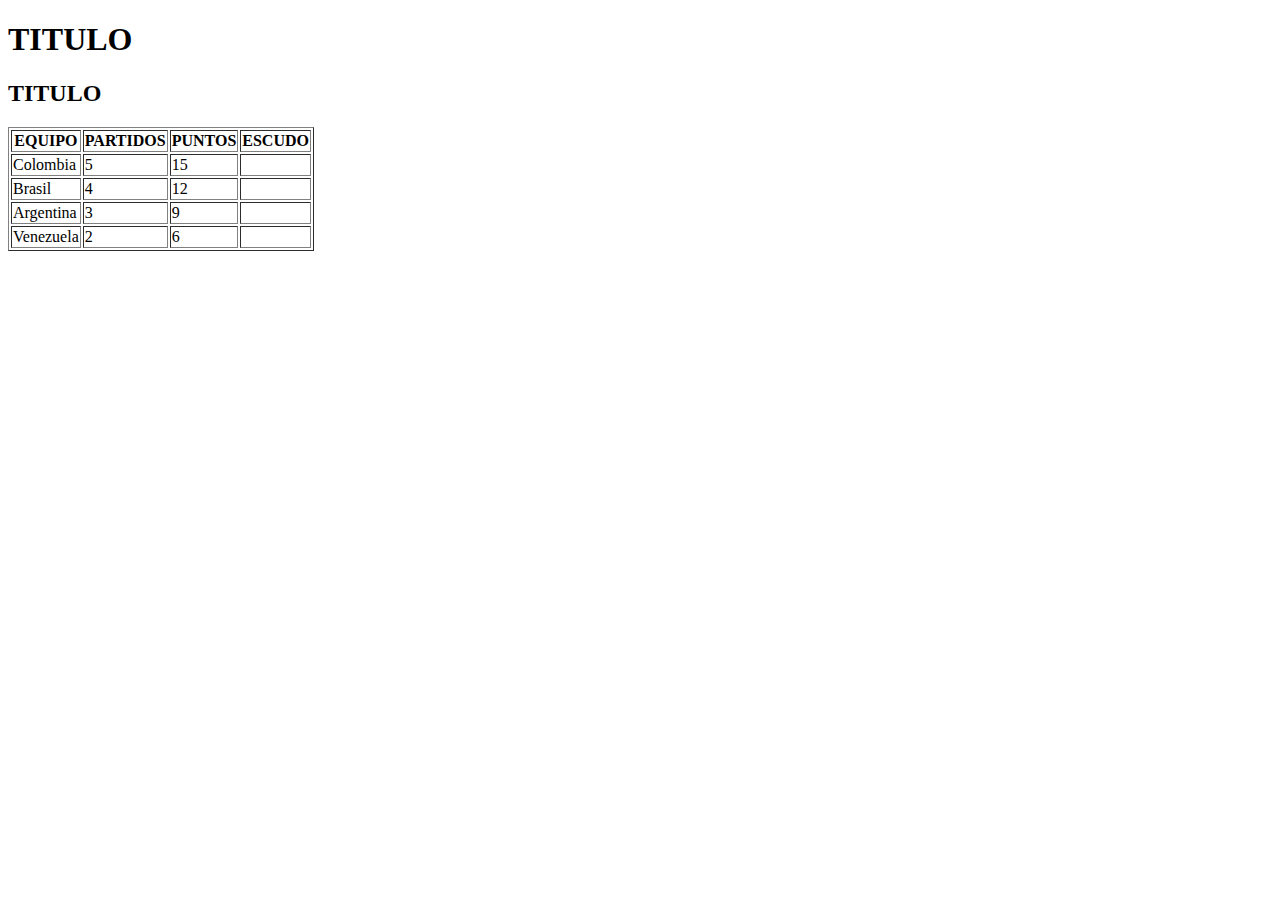
==== index.html @ 68dddb90 "cargando archivo index" ====
<!DOCTYPE html>
<html lang="en">
<head>
    <meta charset="UTF-8">
    <meta http-equiv="X-UA-Compatible" content="IE=edge">
    <meta name="viewport" content="width=device-width, initial-scale=1.0">
    <title>Document</title>
</head>
<body>
</body>
<h1>TITULO</h1>
<h2>TITULO</h2>

<table border="1">
    <theat>
        <th>EQUIPO</th>
        <th>PARTIDOS</th>
        <th>PUNTOS</th>
        <th>ESCUDO</th>
    </theat>
    <tbody>
        <tr>
            <td>Colombia</td>
            <td>5</td>
            <td>15</td>
            <td></td>
        </tr>
        <tr>
            <td>Brasil</td>
            <td>4</td>
            <td>12</td>
            <td></td>
        </tr>
        <tr>
            <td>Argentina</td>
            <td>3</td>
            <td>9</td>
            <td></td>
        </tr>
        <tr>
            <td>Venezuela</td>
            <td>2</td>
            <td>6</td>
            <td></td>
        </tr>
    </tbody>
</table>


</html>
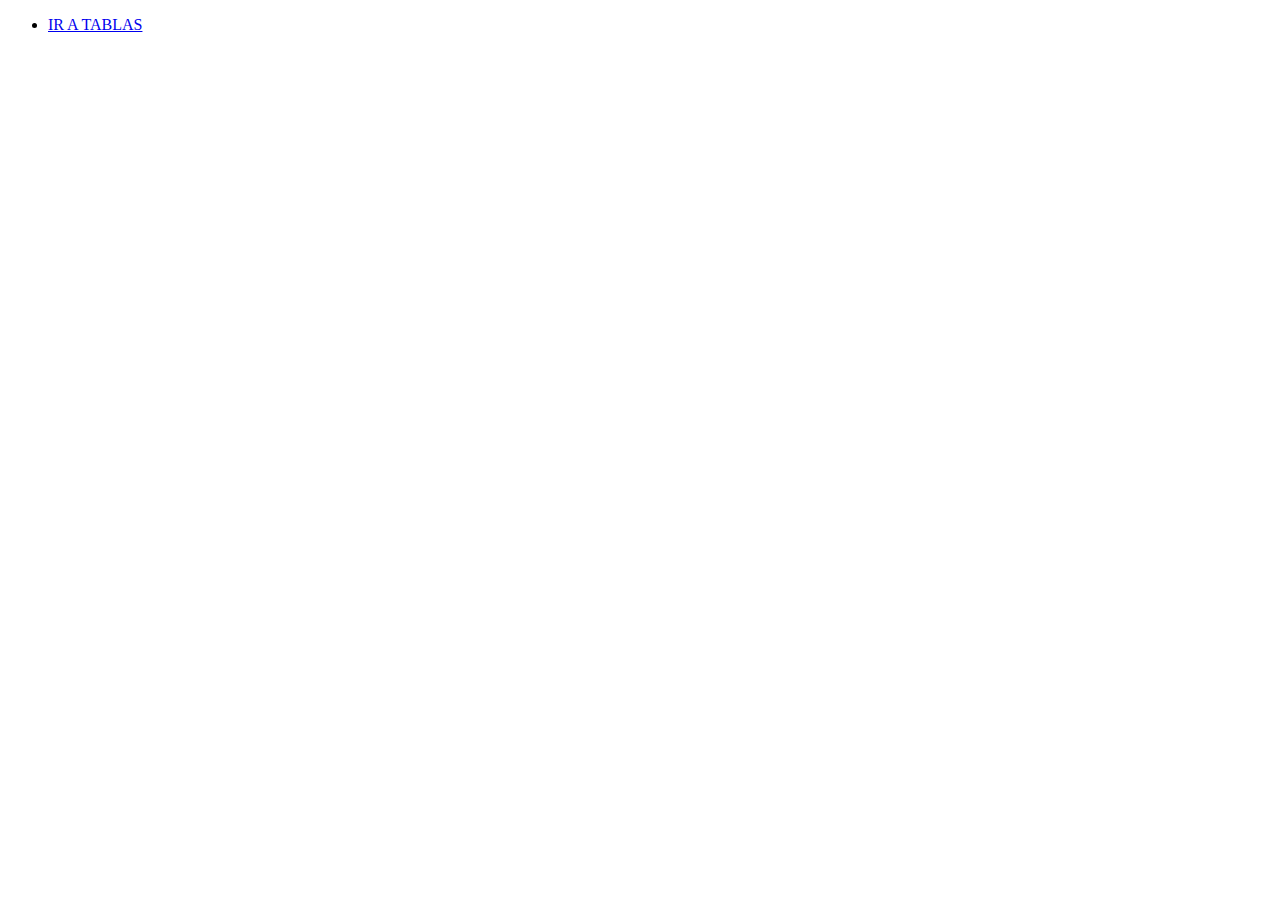
==== commit 46be6891: "update file index" ====
--- a/index.html
+++ b/index.html
@@ -7,44 +7,8 @@
     <title>Document</title>
 </head>
 <body>
+    <ul>
+        <li><a href="html/tablas.html">IR A TABLAS</a></li>
+    </ul>
 </body>
-<h1>TITULO</h1>
-<h2>TITULO</h2>
-
-<table border="1">
-    <theat>
-        <th>EQUIPO</th>
-        <th>PARTIDOS</th>
-        <th>PUNTOS</th>
-        <th>ESCUDO</th>
-    </theat>
-    <tbody>
-        <tr>
-            <td>Colombia</td>
-            <td>5</td>
-            <td>15</td>
-            <td></td>
-        </tr>
-        <tr>
-            <td>Brasil</td>
-            <td>4</td>
-            <td>12</td>
-            <td></td>
-        </tr>
-        <tr>
-            <td>Argentina</td>
-            <td>3</td>
-            <td>9</td>
-            <td></td>
-        </tr>
-        <tr>
-            <td>Venezuela</td>
-            <td>2</td>
-            <td>6</td>
-            <td></td>
-        </tr>
-    </tbody>
-</table>
-
-
 </html>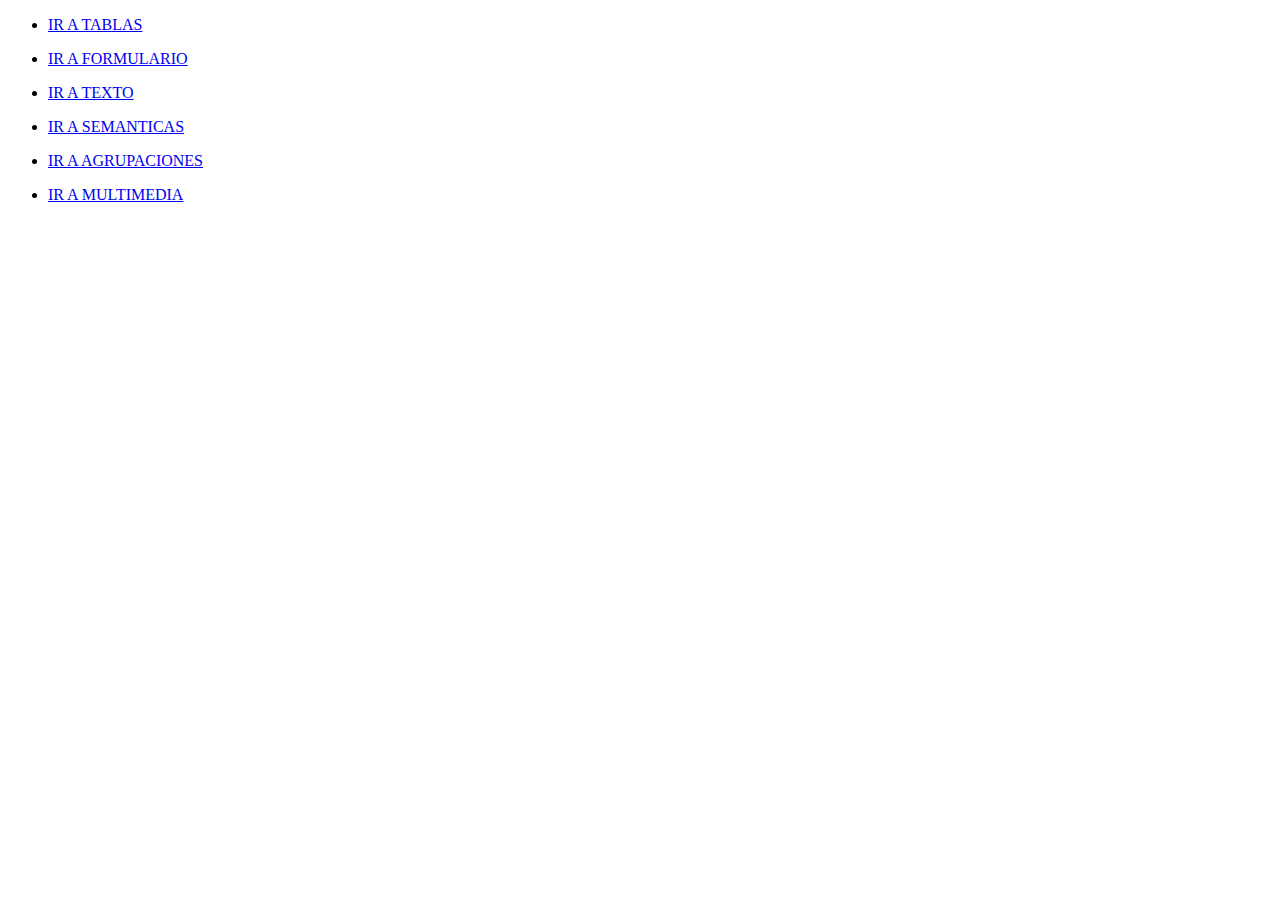
==== commit 025b16bd: "cargando archivo index" ====
--- a/index.html
+++ b/index.html
@@ -10,5 +10,26 @@
     <ul>
         <li><a href="html/tablas.html">IR A TABLAS</a></li>
     </ul>
+
+    <ul>
+        <li><a href="html/formulario.html">IR A FORMULARIO</a></li>
+    </ul>
+
+    <ul>
+        <li><a href="html/texto.html">IR A TEXTO</a></li>
+    </ul>
+    
+    <ul>
+        <li><a href="html/Semantica.html">IR A SEMANTICAS</a></li>
+    </ul>
+
+    <ul>
+        <li><a href="html/agrupacion.html">IR A AGRUPACIONES</a></li>
+    </ul>
+
+    <ul>
+        <li><a href="multimedia/multimedia 1.html">IR A MULTIMEDIA</a></li>
+    </ul>
 </body>
+
 </html>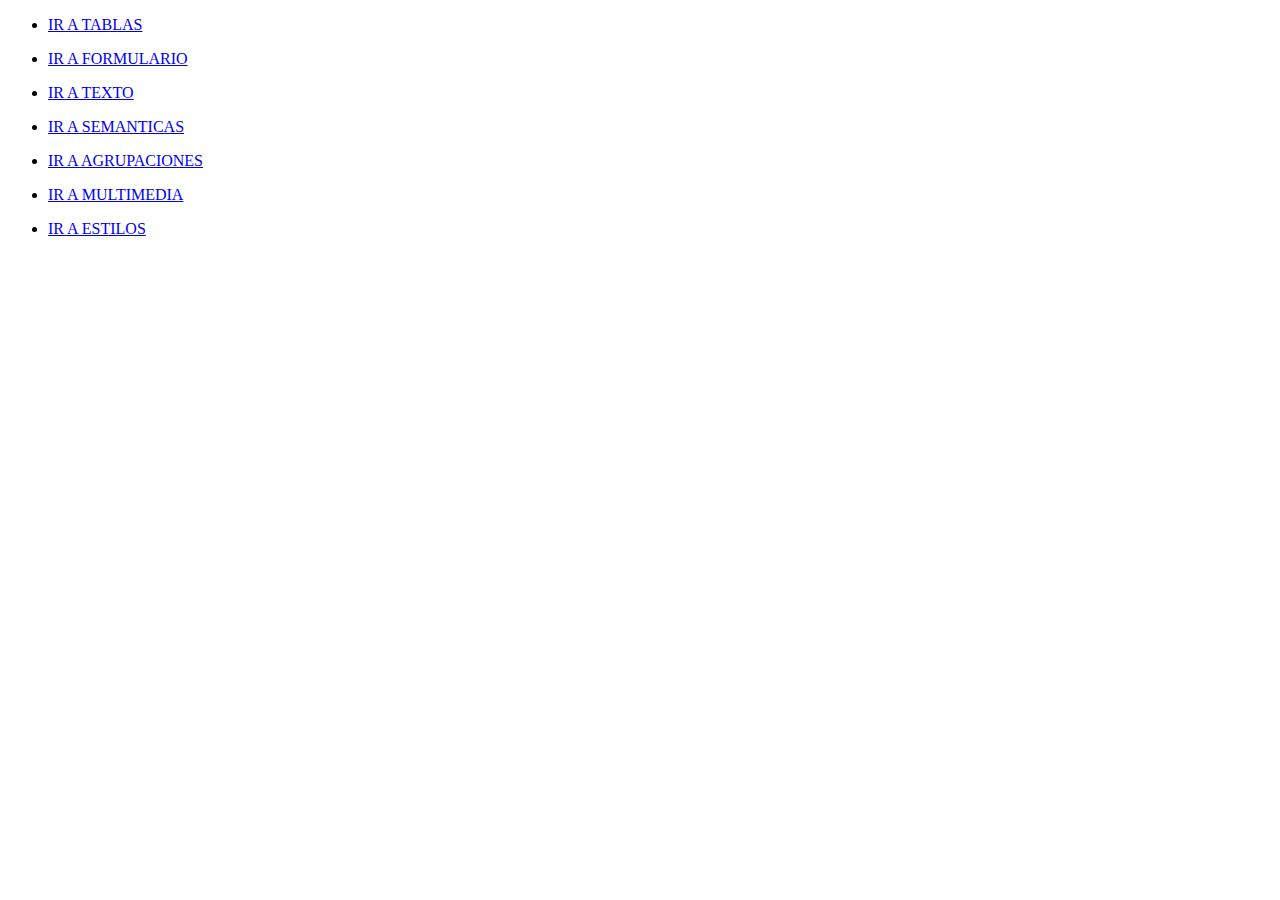
==== commit 2f0b2302: "add file estilos.html" ====
--- a/index.html
+++ b/index.html
@@ -30,6 +30,9 @@
     <ul>
         <li><a href="multimedia/multimedia 1.html">IR A MULTIMEDIA</a></li>
     </ul>
+    <ul>
+        <li><a href="html/estilos.html">IR A ESTILOS</a></li>
+    </ul>
 </body>
 
 </html>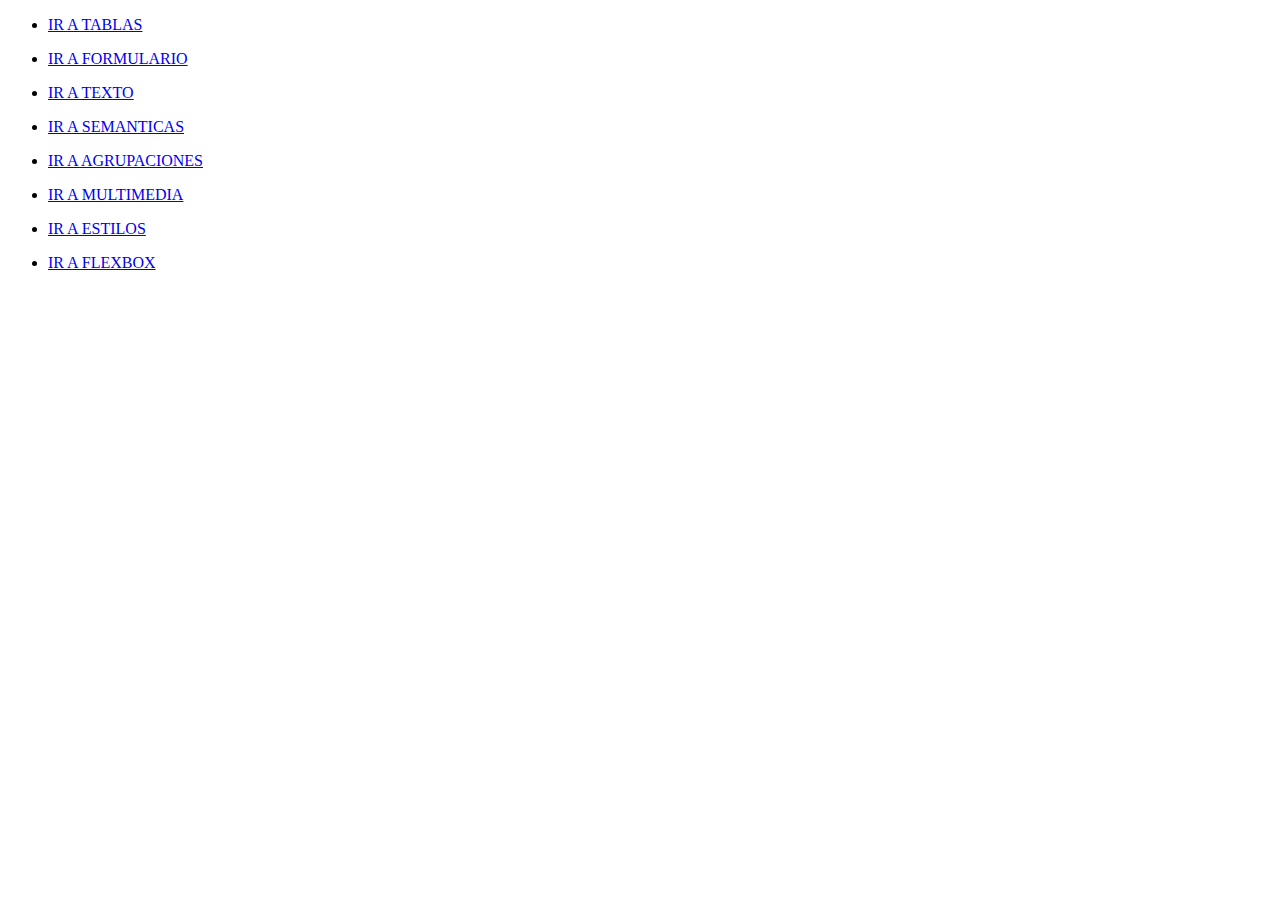
==== commit 087e0e12: "learning and propetarys and css" ====
--- a/index.html
+++ b/index.html
@@ -33,6 +33,9 @@
     <ul>
         <li><a href="html/estilos.html">IR A ESTILOS</a></li>
     </ul>
+    <ul>
+        <li><a href="html/flexbox.html">IR A FLEXBOX</a></li>
+    </ul>
 </body>
 
 </html>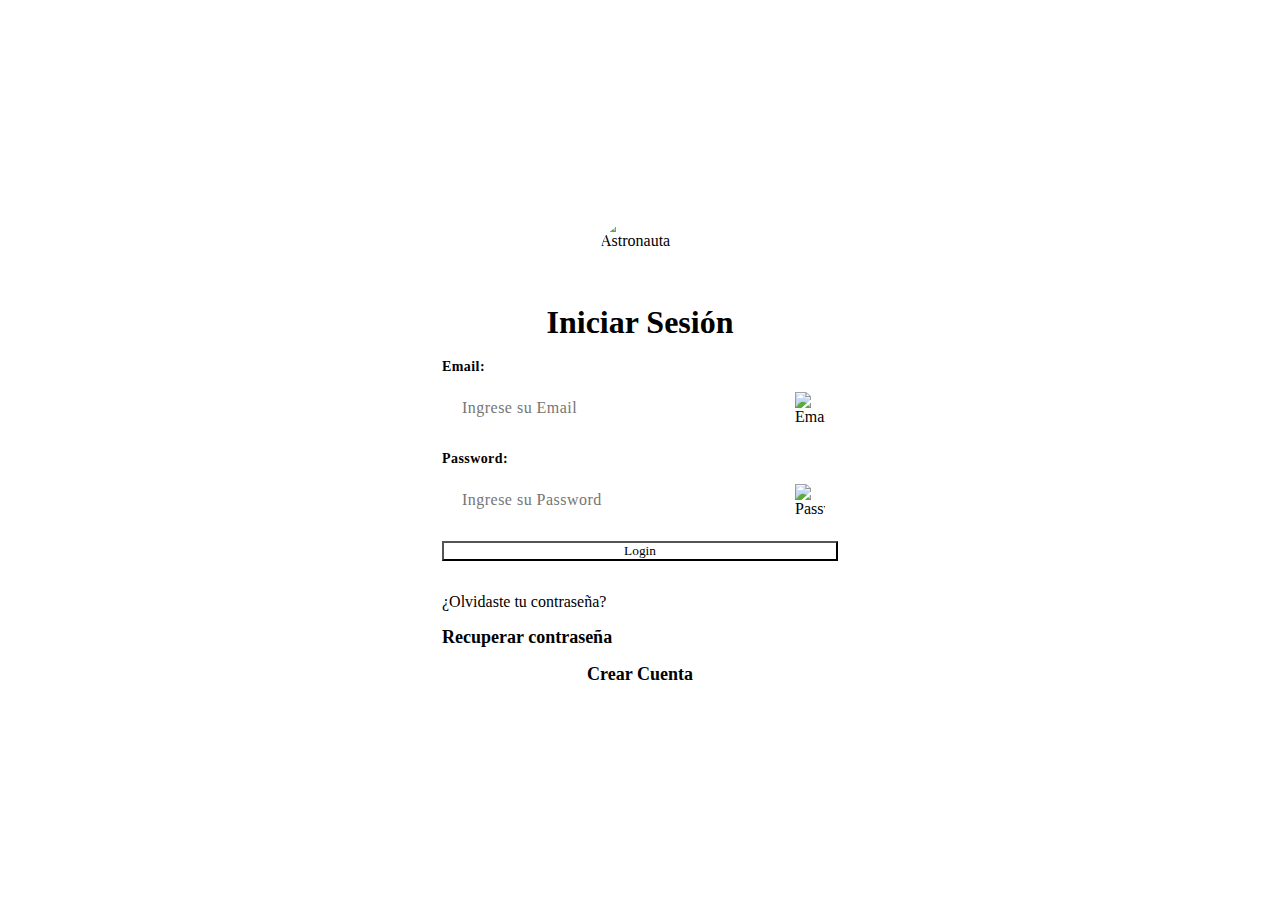
==== commit 0a59a218: "Interface login completed" ====
--- a/index.html
+++ b/index.html
@@ -5,37 +5,40 @@
     <meta http-equiv="X-UA-Compatible" content="IE=edge">
     <meta name="viewport" content="width=device-width, initial-scale=1.0">
     <title>Document</title>
+    <link rel="stylesheet" href="css/style_login.css">
 </head>
 <body>
-    <ul>
-        <li><a href="html/tablas.html">IR A TABLAS</a></li>
-    </ul>
+<div class="background"></div>
+<div class="centering">
+    <form action="" class="my_form">
+        <div class="login_welcome">
+            <!-- img.login+h1{Iniciar Seción} -->
+            <img src="https://img.freepik.com/vector-gratis/lindo-astronauta-montando-cohete-agitando-mano-icono-dibujos-animados-ilustracion-concepto-icono-tecnologia-ciencia_138676-2130.jpg" alt="Astronauta" class="login">
+            <h1>Iniciar Sesión</h1>
+        </div>
+        <div class="text_field">
+            <label for="email">Email:</label>
+            <input type="email" id="email" name="email" placeholder="Ingrese su Email" aria-label="email" required>
+            <img src="img/email.svg" alt="Email_Icon">
+        </div>
+        <div class="text_field">
+            <label for="Password">Password:</label>
+            <input type="Password" id="Password" name="Password" placeholder="Ingrese su Password" aria-label="email" required>
+            <img src="https://www.svgrepo.com/show/84319/password.svg" alt="Password_Icon">
+        </div>
+        <input type="submit" value="Login" class="my_form_buttom">
+        <!-- .my_form_actions>my_form_row>span+a -->
+        <div class="my_form_actions">
+            <div class="my_form_actions">
+                <span>¿Olvidaste tu contraseña?</span>
+                <a href="#" title="Recuperar contraseña">Recuperar contraseña</a>
+            </div>
+            <div class="my_form_signup">
+                <a href="#" title="Crear Cuenta">Crear Cuenta</a>
+            </div>
 
-    <ul>
-        <li><a href="html/formulario.html">IR A FORMULARIO</a></li>
-    </ul>
+    </form>
+</div>
 
-    <ul>
-        <li><a href="html/texto.html">IR A TEXTO</a></li>
-    </ul>
-    
-    <ul>
-        <li><a href="html/Semantica.html">IR A SEMANTICAS</a></li>
-    </ul>
-
-    <ul>
-        <li><a href="html/agrupacion.html">IR A AGRUPACIONES</a></li>
-    </ul>
-
-    <ul>
-        <li><a href="multimedia/multimedia 1.html">IR A MULTIMEDIA</a></li>
-    </ul>
-    <ul>
-        <li><a href="html/estilos.html">IR A ESTILOS</a></li>
-    </ul>
-    <ul>
-        <li><a href="html/flexbox.html">IR A FLEXBOX</a></li>
-    </ul>
 </body>
-
 </html>--- a/css/style_login.css
+++ b/css/style_login.css
@@ -0,0 +1,185 @@
+<style>
+<style>
+  @import url('https://fonts.googleapis.com/css2?family=Nunito:ital,wght@1,200&display=swap');
+:root {
+    --primary:#dd946f;
+    --primary-hover:#cd7d7c;
+    --secondary:#efd0f8;
+    --secondary-hover: #b8a1d9;
+    --aura: #9265ca80;
+    --background:#261e5a;
+}
+*{
+    margin: 0;
+    padding: 0;
+    box-sizing: border-box;
+    background-color: var(--background);
+    font-family:Mulish;
+}
+h1{
+    color: var(--secondary);
+}
+.background {
+    content: "";
+    position: absolute;
+    height: 100vh;
+    width: 100vw;
+    display: grid;
+    place-items: center;
+    background-image: url(https://article-imgs.scribdassets.com/7z6x6sjz9c9p1nq2/images/fileSJ3L9BF4.jpg);
+    background-repeat: no-repeat;
+    background-size: auto;
+    opacity:0.5;
+}
+.centering{
+    display: flex;
+    justify-content: center;
+    align-items: center;
+    height: 100vh;
+    width: 100vw;
+}
+.my_form{
+    display: flex;
+    flex-direction: column;
+    position: relative;
+    gap: 16px;
+    background-color: var(--background);
+    border: 1px solid var(--primary);
+    border-radius: 16px;
+    box-shadow: 0px 20px 60px var(--aura);
+    min-width: 280px;
+    max-width: 460px;
+    width: 100%;
+    padding: 32px;
+}
+.login{
+    height: 80px;
+    width: 80px;
+    border-radius: 50%;
+    object-fit: cover;
+}
+
+.login_welcome{
+    display: flex;
+    width: 100%;
+    justify-content: center;
+    align-items: center;
+    flex-direction: column;
+    gap: 8px;
+}
+
+.my_form_button{
+    background-color: var(--primary);
+    color: var(--background);
+    white-space: nowrap;
+    border: none;
+    display: flex;
+    justify-content: center;
+    align-items: center;
+    margin-top: 16px;
+    line-height: 50px;
+    outline: none;
+    font-size: 18px;
+    letter-spacing: 0.25em;
+    text-decoration: none;
+    font-weight: 800;
+    min-height: 50px;
+    width: 100%;
+    border-radius: 8px;
+    box-shadow: 0 5px 10px rgba(0,0,0115);
+    transition: al, 3s ease;
+    cursor:pointer;
+    
+}
+.text_field input{
+    color:var(--secondary);
+    font-size: 16px;
+    font-weight: 500;
+    max-width: 100%;
+    width: 100%;
+    border: 1px;
+    height: 50px;
+    letter-spacing: .03em;
+    background-color: transparent;
+    outline: .25s;
+    border-radius: 8px;
+    text-indent: 20px;
+    margin-top: 8px;
+}
+.my_form_buttom:hover{
+    background-color: var(--primary-hover);
+
+}
+
+.text_field{
+    position: relative;
+}
+
+.text_field img{
+    position: absolute;
+    right: -2px;
+    bottom: -4px;
+    width: 30px;
+    height: 30px;
+    transform: translate(-50%, -50%);
+    transform-origin: center;
+}
+
+.text_field input:focus{
+    border: 1px solid var(--primary);
+
+}
+.text_field label{
+    color: var(--secundary);
+    font-size: 14px;
+    font-weight: 600;
+    letter-spacing: .03em;
+    z-index: 10;
+}
+
+.input_icon{
+    position: absolute;
+    bottom: 0;
+    top: 55%;
+    right: 8px;
+    transform: translate(50%, -50%);
+    transform-origin: center;
+}
+
+.my_form_actions{
+    display: flex;
+    flex-direction: column;
+    color: var(--secondary);
+    gap: 16px;
+    margin-top: 8px;
+}
+
+.my_form_actions a{
+    color: var(--secondary);
+    font-weight: 600;
+
+}
+
+.my_form_actions a:hover{
+    color: #a7a2cb;
+}
+
+.my_form_row{
+    display: flex;
+    justify-content: space-between;
+}
+
+.my_form_signup{
+    display: flex;
+    justify-content: center;
+}
+
+.my_form a{
+    color:var(--primary);
+    font-weight: 800;
+    text-decoration: none;
+    font-size: 18px;
+    
+}
+.my_form_signup{
+    color: var(--primary);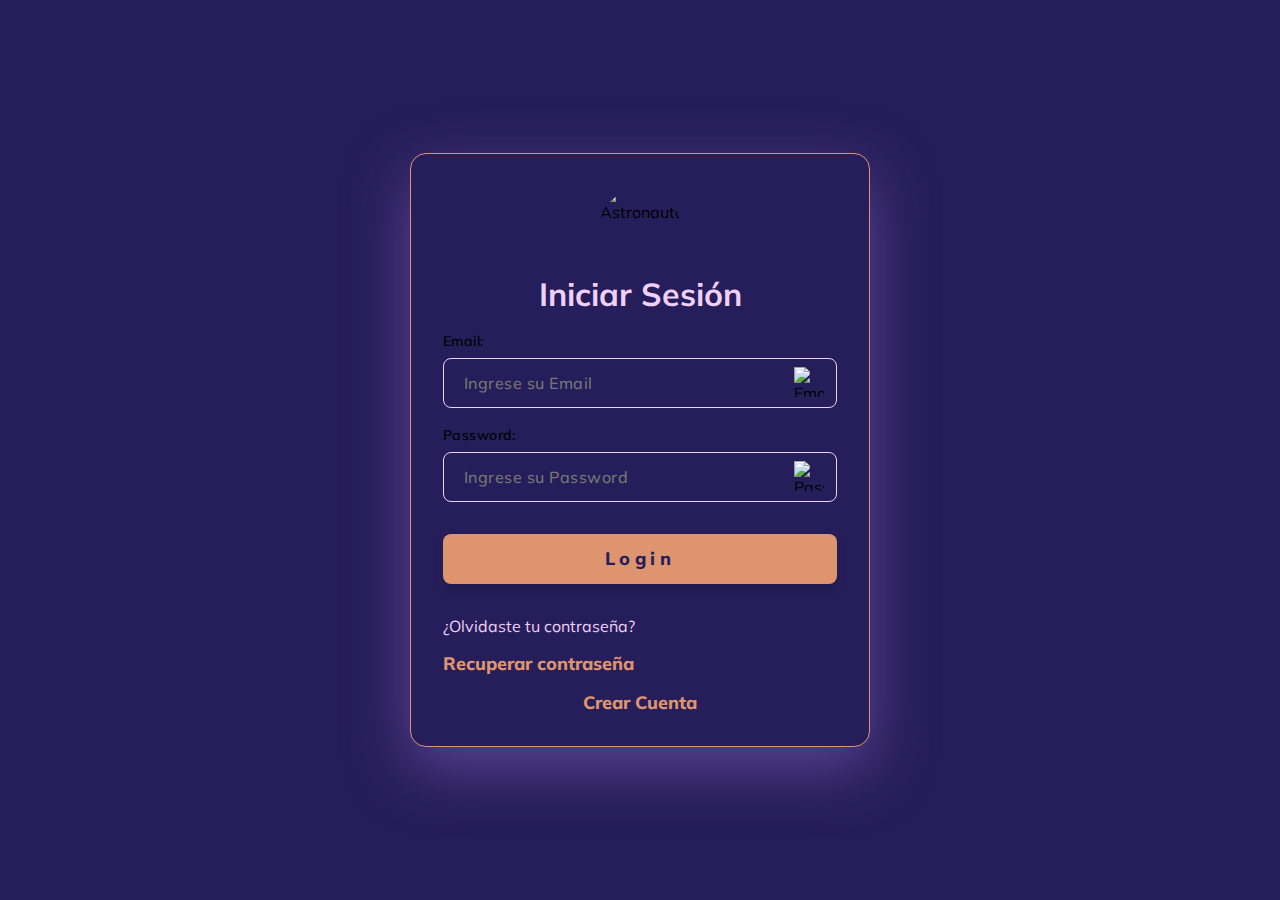
==== commit 2d546194: "update login" ====
--- a/index.html
+++ b/index.html
@@ -4,7 +4,9 @@
     <meta charset="UTF-8">
     <meta http-equiv="X-UA-Compatible" content="IE=edge">
     <meta name="viewport" content="width=device-width, initial-scale=1.0">
-    <title>Document</title>
+    <title>Login</title>
+    <link class="astro_logo" rel="website icon" type="png"
+    href="img/astrologo.avif">
     <link rel="stylesheet" href="css/style_login.css">
 </head>
 <body>
--- a/css/style_login.css
+++ b/css/style_login.css
@@ -1,36 +1,38 @@
-<style>
-<style>
-  @import url('https://fonts.googleapis.com/css2?family=Nunito:ital,wght@1,200&display=swap');
-:root {
-    --primary:#dd946f;
-    --primary-hover:#cd7d7c;
-    --secondary:#efd0f8;
+@import url('https://fonts.googleapis.com/css2?family=Mulish&display=swap');
+
+:root{
+    --primary: #dd946f;
+    --primary-hover: #cd7d7c;
+    --secondary: #efd0f8;
     --secondary-hover: #b8a1d9;
     --aura: #9265ca80;
-    --background:#261e5a;
+    --background: #261e5a;
 }
 *{
-    margin: 0;
+    margin:0;
     padding: 0;
     box-sizing: border-box;
     background-color: var(--background);
-    font-family:Mulish;
+    font-family: Mulish;
+
 }
 h1{
     color: var(--secondary);
 }
-.background {
+
+.background{
     content: "";
     position: absolute;
     height: 100vh;
     width: 100vw;
     display: grid;
     place-items: center;
-    background-image: url(https://article-imgs.scribdassets.com/7z6x6sjz9c9p1nq2/images/fileSJ3L9BF4.jpg);
+    background-image: url(https://img.freepik.com/free-photo/space-galaxy-background-generative-ai_191095-601.jpg);
     background-repeat: no-repeat;
-    background-size: auto;
-    opacity:0.5;
+    background-size:cover;
+    opacity: 0.5;
 }
+
 .centering{
     display: flex;
     justify-content: center;
@@ -38,6 +40,7 @@
     height: 100vh;
     width: 100vw;
 }
+
 .my_form{
     display: flex;
     flex-direction: column;
@@ -52,6 +55,7 @@
     width: 100%;
     padding: 32px;
 }
+
 .login{
     height: 80px;
     width: 80px;
@@ -62,13 +66,13 @@
 .login_welcome{
     display: flex;
     width: 100%;
-    justify-content: center;
+    justify-items: center;
     align-items: center;
     flex-direction: column;
     gap: 8px;
 }
 
-.my_form_button{
+.my_form_buttom{
     background-color: var(--primary);
     color: var(--background);
     white-space: nowrap;
@@ -86,18 +90,18 @@
     min-height: 50px;
     width: 100%;
     border-radius: 8px;
-    box-shadow: 0 5px 10px rgba(0,0,0115);
-    transition: al, 3s ease;
-    cursor:pointer;
-    
+    box-shadow: 0 5px 10px rgba(0, 0, 0, 0.15);
+    transition: all .3s ease;
+    cursor: pointer;
 }
+
 .text_field input{
     color:var(--secondary);
     font-size: 16px;
     font-weight: 500;
     max-width: 100%;
     width: 100%;
-    border: 1px;
+    border: 1px solid var(--secondary);
     height: 50px;
     letter-spacing: .03em;
     background-color: transparent;
@@ -106,6 +110,7 @@
     text-indent: 20px;
     margin-top: 8px;
 }
+
 .my_form_buttom:hover{
     background-color: var(--primary-hover);
 
@@ -175,11 +180,12 @@
 }
 
 .my_form a{
-    color:var(--primary);
+    color: var(--primary);
     font-weight: 800;
     text-decoration: none;
     font-size: 18px;
-    
 }
-.my_form_signup{
-    color: var(--primary);+
+.my_form_signup a:hover{
+    color:var(--secondary-hover)
+}